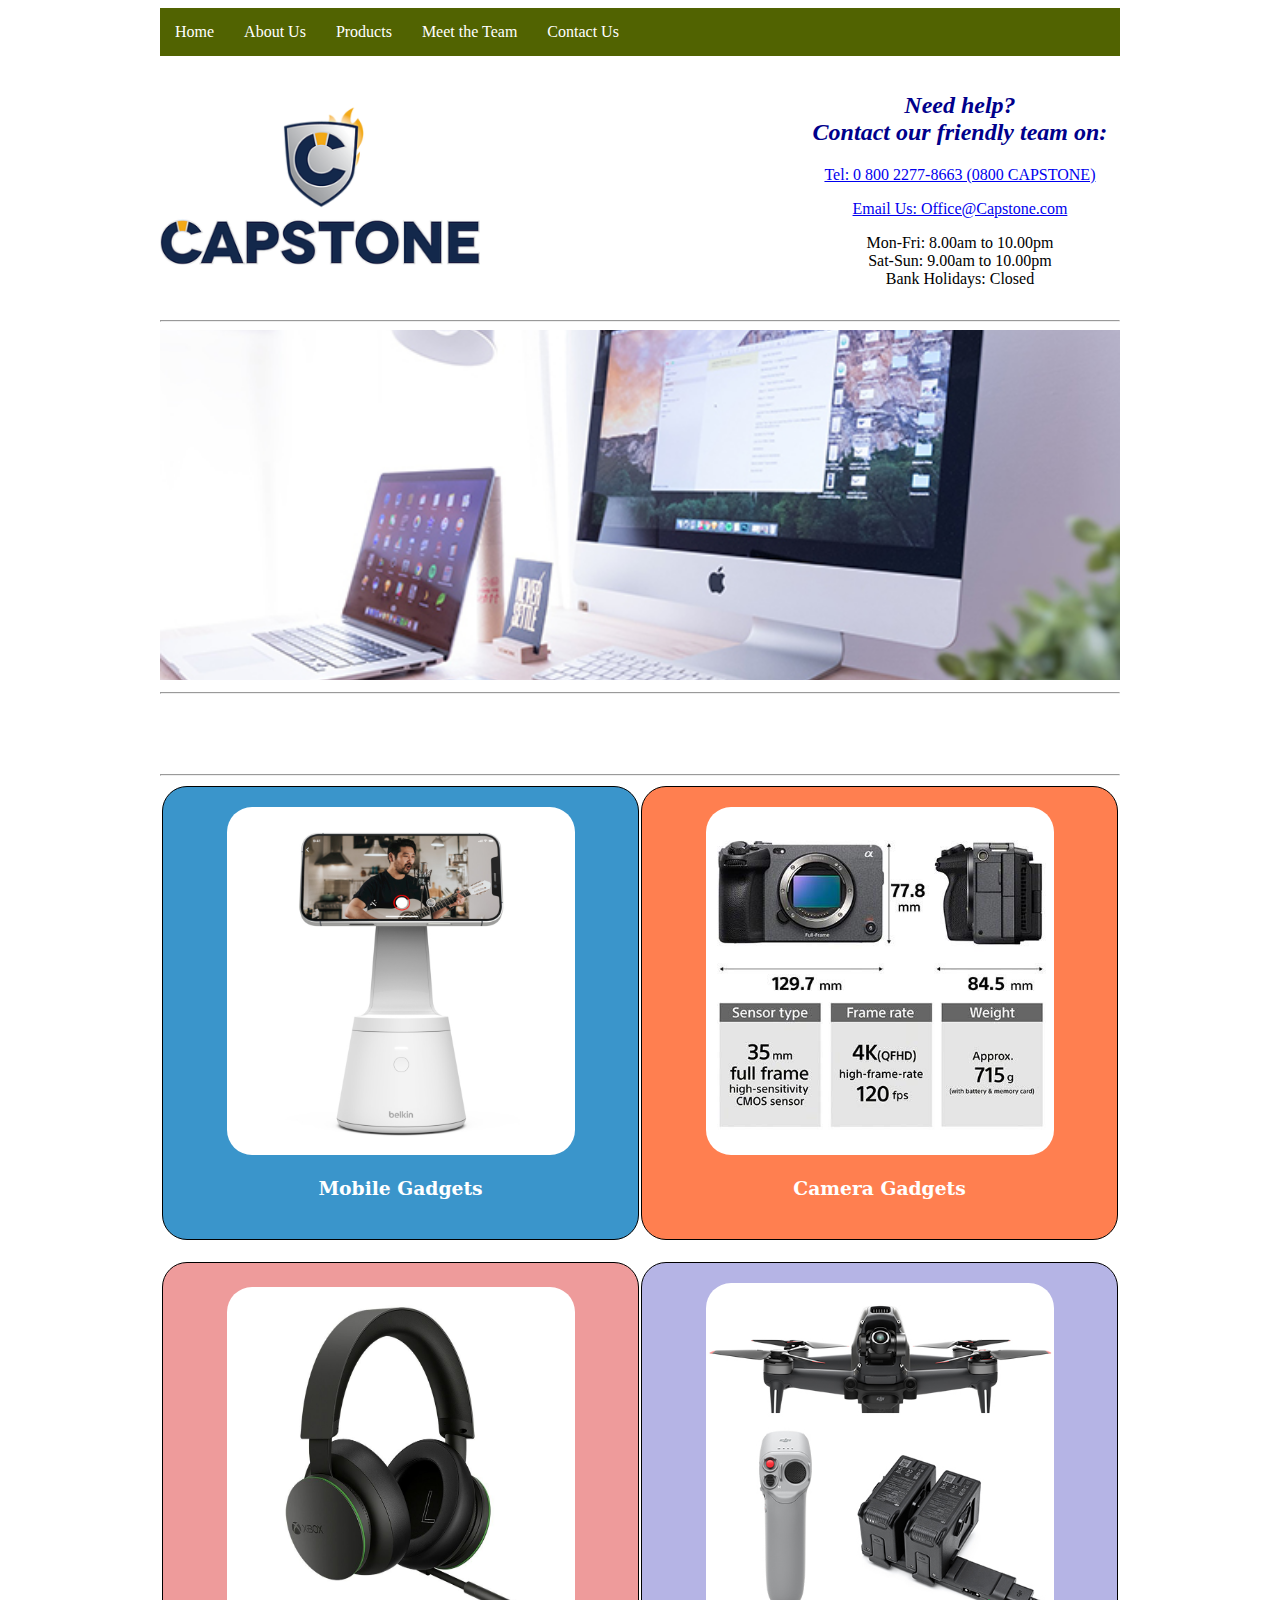
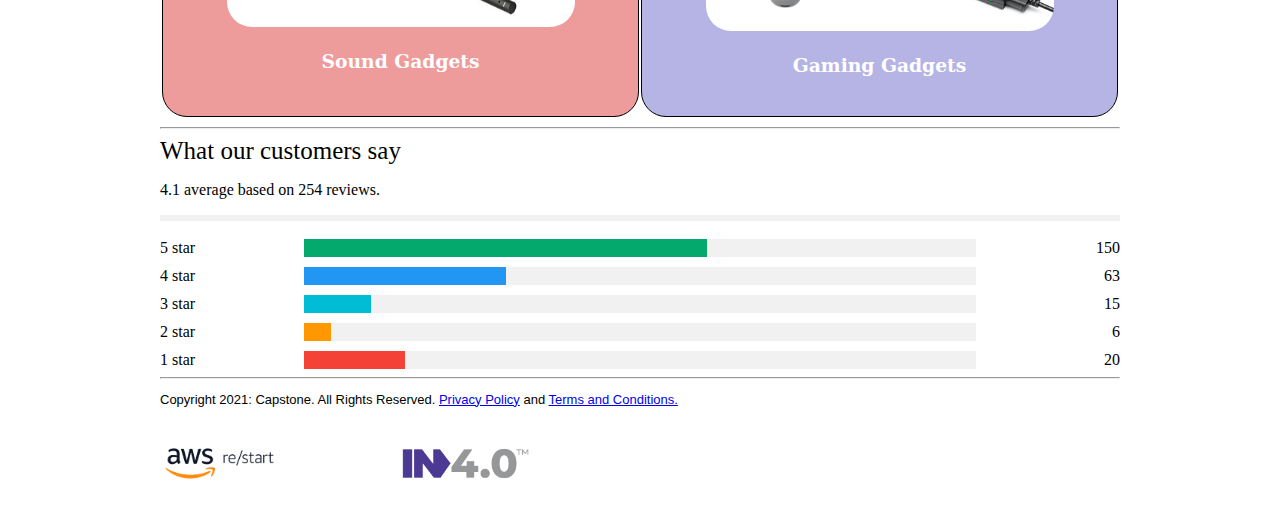
==== index.html @ 5edba66c "Update index.html" ====
<!doctype html>
<html>
<head>
	<meta name="viewport" content="width=device-width, initial-scale=1">
<meta charset="utf-8">
<title>Capstone Website</title>

<link href="capstone.css" rel="stylesheet" type="text/css"><!--To link up with the css file-->	


</head>

<body>
	<div class="container"><!--created a class called container to fit the contents of the web page in a centralized location-->
		<!--Display major links-->
	<nav> <!--The <nav> tag defines a set of navigation links as indicated below. CSS was applied to make it appear in a straight line-->
		<ul>
			<li><a href="index.html">Home</a></li>
			<li><a href="AboutUs.html">About Us</a></li>
			<li><a href="Products.html">Products</a></li>
			<li><a href="Meettheteam.html">Meet the Team</a></li>
			<li><a href="ContactUs.html">Contact Us</a></li>
		
		</ul>
	
	
	</nav></div>
	<!--Display logo and contact information-->
	<div class="container">
		<div class="horizontal-list"><ul>
		
	<li><img src="Capstone-Logo.png" alt="" width="100%"></li> <!--Display the capstone logo-->
			<li>&nbsp;</li>
			
			
			<!--Display contact information-->
		
		<li><h2 class="headers" align="center">Need help?<br>Contact our friendly team on:</h2>
<p class="pheaders" align="center"><a href="tel:080022778663 ">Tel: 0 800 2277-8663 (0800 CAPSTONE)</a></p>
<p class="pheaders" align="center"><a href="mailto:office@capstone.com">Email Us: Office@Capstone.com</a> </p>
<p class="eheaders" align="center">Mon-Fri: 8.00am to 10.00pm<br>Sat-Sun: 9.00am to 10.00pm<br>Bank Holidays: Closed </p>

			
			</li>
			</ul></div></div>
	<div class="container">
		<hr><!--Draws a horizontal line-->
	
	</div>
	<!--Display picture banner-->
	<div class="container">
		
		<img style="object-fit: cover" src ="computer-2563737_1920.jpg" alt="" width="100%" height="350px"></div>
	<div class="container">
		<hr>
	
	</div>
	<!--Display marketing catchphrase-->
	<div class="container">
	
		<h1 class="marquee"><span>CAPSTONE GADGETS:&nbsp;&nbsp;THE BEST MONEY CAN BUY!</span></h1>
		
		</div>
	<div class="container">
		<hr>
	
	</div>
	<!--Display product categories-->
	<div class="container">
		<table>
			<tr>	
		
		
	<td class="corners" style="background-color:#3a95cb" align="center"><img style="border-radius: 25px" src ="Gadget 1 v2.jpeg" alt="" width="80%">
				<h3><a href="Products.html#mobile">Mobile Gadgets</a></h3>
				</td>
			
			
	<td class="corners" style="background-color:#ff7f50" align="center"><img style="border-radius: 25px" src="Gadget 13 v4.jpg" width="80%">
				
				<h3><a href="Products.html#camera">Camera Gadgets</a></h3>
				</td>
			</tr></table></div>
	</br>
	<div class="container">
		<table>
			<tr>	
		
		
	<td class="corners" style="background-color:#ee9b9b" align="center"><img style="border-radius: 25px" src ="Gadget 15 v1.jpg" alt="" width="80%" height="340px">
				<h3><a href="Products.html#sound">Sound Gadgets</a></h3>
				</td>
			
			
	<td class="corners" style="background-color:#b5b4e5" align="center"><img style="border-radius: 25px" src ="Gadget 8 v6.jpg" width="80%">
				
				<h3><a href="Products.html#gaming">Gaming Gadgets</a></h3>
				</td>
			</tr></table></div>
	<div class="container">
		<hr>
	
	</div>
	<!--Display customer feedback-->
	<div class="container">
	
		<span class="heading">What our customers say</span>
<p>4.1 average based on 254 reviews.</p>
<hr style="border:3px solid #f1f1f1">

<div class="row">
  <div class="side">
    <div>5 star</div>
  </div>
  <div class="middle">
    <div class="bar-container">
      <div class="bar-5"></div>
    </div>
  </div>
  <div class="side right">
    <div>150</div>
  </div>
  <div class="side">
    <div>4 star</div>
  </div>
  <div class="middle">
    <div class="bar-container">
      <div class="bar-4"></div>
    </div>
  </div>
  <div class="side right">
    <div>63</div>
  </div>
  <div class="side">
    <div>3 star</div>
  </div>
  <div class="middle">
    <div class="bar-container">
      <div class="bar-3"></div>
    </div>
  </div>
  <div class="side right">
    <div>15</div>
  </div>
  <div class="side">
    <div>2 star</div>
  </div>
  <div class="middle">
    <div class="bar-container">
      <div class="bar-2"></div>
    </div>
  </div>
  <div class="side right">
    <div>6</div>
  </div>
  <div class="side">
    <div>1 star</div>
  </div>
  <div class="middle">
    <div class="bar-container">
      <div class="bar-1"></div>
    </div>
  </div>
  <div class="side right">
    <div>20</div>
  </div>
</div>

		
		</div>
	<div class="container">
		<hr>
	
	</div>

	<!--Display footer text content-->
	<div class="container">
		<p class="pfooter">Copyright 2021: Capstone. All Rights Reserved. <a href="Privacy and security policy.txt" target="_blank">Privacy Policy</a> and <a href="Terms and conditions.txt" target="_blank">Terms and Conditions.</a></p>
	
	
	</div>
	<!--Display partner logos-->
	<div class="container">
	<table>
		<tr>
		
			<td><img src ="AWS_Restart_Logo.jpg" alt="" width="50%"></td>
			<td><img src ="In40.jpg" alt="" width="20%"></td>
			
			</tr></table></div>
	

</body>
</html>
---- capstone.css ----
@charset "utf-8";
/* CSS Document */

.container { /*The container class was created to centralise the web page content. This was accomplished by setting the right and left margins to "auto"*/
  width: 100%;
  padding-right: 15px;
  padding-left: 15px;
  margin-right: auto;
  margin-left: auto;
}

@media (min-width: 576px) { /*The @media rule helps to make the content associated with the class specified within it to be responsive to different devices*/
  .container {
    max-width: 540px;
  }
}

@media (min-width: 768px) {
  .container {
    max-width: 720px;
  }
}

@media (min-width: 992px) {
  .container {
    max-width: 960px;
  }
}


.horizontal-list ul {/*This class was created to display list content horizontally and not vertically as it would appear in a typical list fashion.*/
	display: flex;
  	flex-wrap: wrap;
  	padding-left: 0;
}
.horizontal-list ul li {/*This represents its application on the list items*/
	list-style: none;
  	flex: 0 0 33.333333%;
	align-self: center;
	
}
p{
	font-family: "verdana;
	font-size: small;
}

.headers {
	font-family: "Impact", "Haettenschweiler", "Franklin Gothic Bold", "Arial Black", "sans-serif";
	font-style: italic;
	color: darkblue;
	
}
.pheaders {
	font-family: "Impact", "Haettenschweiler", "Franklin Gothic Bold", "Arial Black", "sans-serif";
	color: darkblue;
	
}
hr { 
	display: block; 
	margin-before: 0.5em; 
	margin-after: 0.5em; 
	margin-start: auto; 
	margin-end: auto; 
	overflow: hidden; 
	border-style: inset; 
	border-width: 1px;
}
/*CSS rules for navigation bar display at the top of the page*/
nav ul{
	
	display: flex;
  	flex-wrap: wrap;
  	padding-left: 0;
	margin: 0;
	flex: 0 0 33.333333%;
	font-family: "Cambria", "Hoefler Text", "Liberation Serif", "Times", "Times New Roman", "serif";
	background: #516301;
	
}
nav ul li{
	list-style-type: none;
	position:relative;
}
nav ul li a{
	display: flex;
	padding: 15px;
	color: white;
	text-decoration: none;
}
nav ul li a:hover{
	background: #09F56E;
	color: #000000;
}
/*CSS rule for h3 tags which contain anchor tags*/
h3 a{
	font-family: "Constantia", "Lucida Bright", "DejaVu Serif", "Georgia", "serif";
	text-decoration: none;
	color:white;
}
/*CSS rule with regards to what happens when the mouse goes over a link which follows a h3 tag*/
h3 a:hover{
	
	color:gold;
}
/*CSS rule to display a shape with rounded edges to hold the contents of the web page.*/
.corners {
 	border-radius: 25px;
	border: 1px solid;
	padding: 20px; 
	width: 50%;
	object-fit: cover;
}

.heading {
  	font-size: 25px;
  	margin-right: 25px;
	font-family: "Impact", "Haettenschweiler", "Franklin Gothic Bold", "Arial Black", "sans-serif";
}

/*CSS rule for the user reviews*/

/* Three column layout */
.side {
  float: left;
  width: 15%;
  margin-top:10px;
}

.middle {
  margin-top:10px;
  float: left;
  width: 70%;
}

/* Place text to the right */
.right {
  text-align: right;
}

/* Clear floats after the columns */
.row:after {
  content: "";
  display: table;
  clear: both;
}

/* The bar container */
.bar-container {
  width: 100%;
  background-color: #f1f1f1;
  text-align: center;
  color: white;
}

/* Individual bars */
.bar-5 {width: 60%; height: 18px; background-color: #04AA6D;}
.bar-4 {width: 30%; height: 18px; background-color: #2196F3;}
.bar-3 {width: 10%; height: 18px; background-color: #00bcd4;}
.bar-2 {width: 4%; height: 18px; background-color: #ff9800;}
.bar-1 {width: 15%; height: 18px; background-color: #f44336;}

/* Responsive layout - make the columns stack on top of each other instead of next to each other */
@media (max-width: 400px) {
  .side, .middle {
    width: 100%;
  }
  .right {
    display: none;
  }
}

.ptext{
	font-family: Consolas, "Andale Mono", "Lucida Console", "Lucida Sans Typewriter", "Monaco", "Courier New", "monospace";
	font-size: small;
}
/*CSS rule for marquee text animation*/
.marquee {
	display: block;
	width: 100%;
	white-space: nowrap;
	overflow: hidden;
	font-family: "Gill Sans", "Gill Sans MT", "Myriad Pro", "DejaVu Sans Condensed", "Helvetica", "Arial", "sans-serif";
}
.marquee span{
	display: inline-block;
	padding-left: 100%;
	-webkit-animation:scroll 10s infinite linear;
}
@-webkit-keyframes scroll{
	0% {
		-webkit-transform: translate(0,0);
	}
	100%{
		-webkit-transform: translate(-100%,0)
	}
} /*End of CSS rule for marquee text animation*/
/*Start of CSS rule to display products on product page.*/
.productdisplay{
  position: relative;
  }
/*CSS rule for checkbox used in displaying the products/team member information*/
.prodinput{
  position: absolute;
  left: 0;
  top: 0;
  width: 100%;
  opacity:0;
  visibility: 0;
}
/*CSS rule for name of product/team member*/
.producthead{
  	background:#3F328F;
  	color:white;
  	padding:10px;
  	position: relative;
	font-family:"Segoe", "Segoe UI", "DejaVu Sans", "Trebuchet MS", "Verdana", "sans-serif";
}
/*CSS rule for arrow beside name of product/team member before click by mouse*/
label::before{
  content:"";
  display: inline-block;
  border: 15px solid transparent;
  border-left:20px solid white;
	
}
/*CSS rule for arrow beside name of product/team member*/
label{
  cursor: pointer;
  position: relative;
  display: flex;
  align-items: center;
}
/*CSS rule for text area associated with product/team member*/
.ptext{
  max-height:0px;
  overflow: hidden;
  transition:max-height 0.5s;
  background-color: white;
  box-shadow:0 0 10px 0 rgba(0, 0, 0, 0.2);
}
/*CSS rule for text associated with product/team member which is revealed when mouse is clicked on title*/
.ptext p {
  	margin-bottom: 1%;
	margin-top: 1%;
	margin-right: 5%;
	margin-left: 5%;
}
/*CSS rule to reveal the product details when the product title is clicked*/
input:checked ~ h3 label::before{
  	border-left:15px solid transparent;
  	border-top:20px solid white;
}
/*CSS rule to specify the maximum amount of space dedicated to the textual content*/
input:checked ~ h3 ~ .ptext{
  max-height:2000px;
}/*End of CSS rule to display products on product page.*/
/*CSS rule for video content display*/
.framed{
	margin-left: 5%; 
	margin-right: 5%; 
	padding-bottom: 5%; 
	border: none
}
.pfooter
{
	font-family: "helvetica";
	font-size: small;
}
/*Start of CSS rule to display Contact form on contact us page.*/
select, textarea {
  width: 100%;
  padding: 12px;
  border: 1px solid #ccc;
  border-radius: 4px;
  box-sizing: border-box;
  margin-top: 6px;
  margin-bottom: 16px;
  resize: vertical;
}
.forminput{
  width: 100%;
  padding: 12px;
  border: 1px solid #ccc;
  border-radius: 4px;
  box-sizing: border-box;
  margin-top: 6px;
  margin-bottom: 16px;
  resize: vertical;
}
.submitinput {
  background-color: #04AA6D;
  color: white;
  padding: 12px 20px;
  border: none;
  border-radius: 4px;
  cursor: pointer;
}/*End of CSS rule to display contact form on contact us page*/
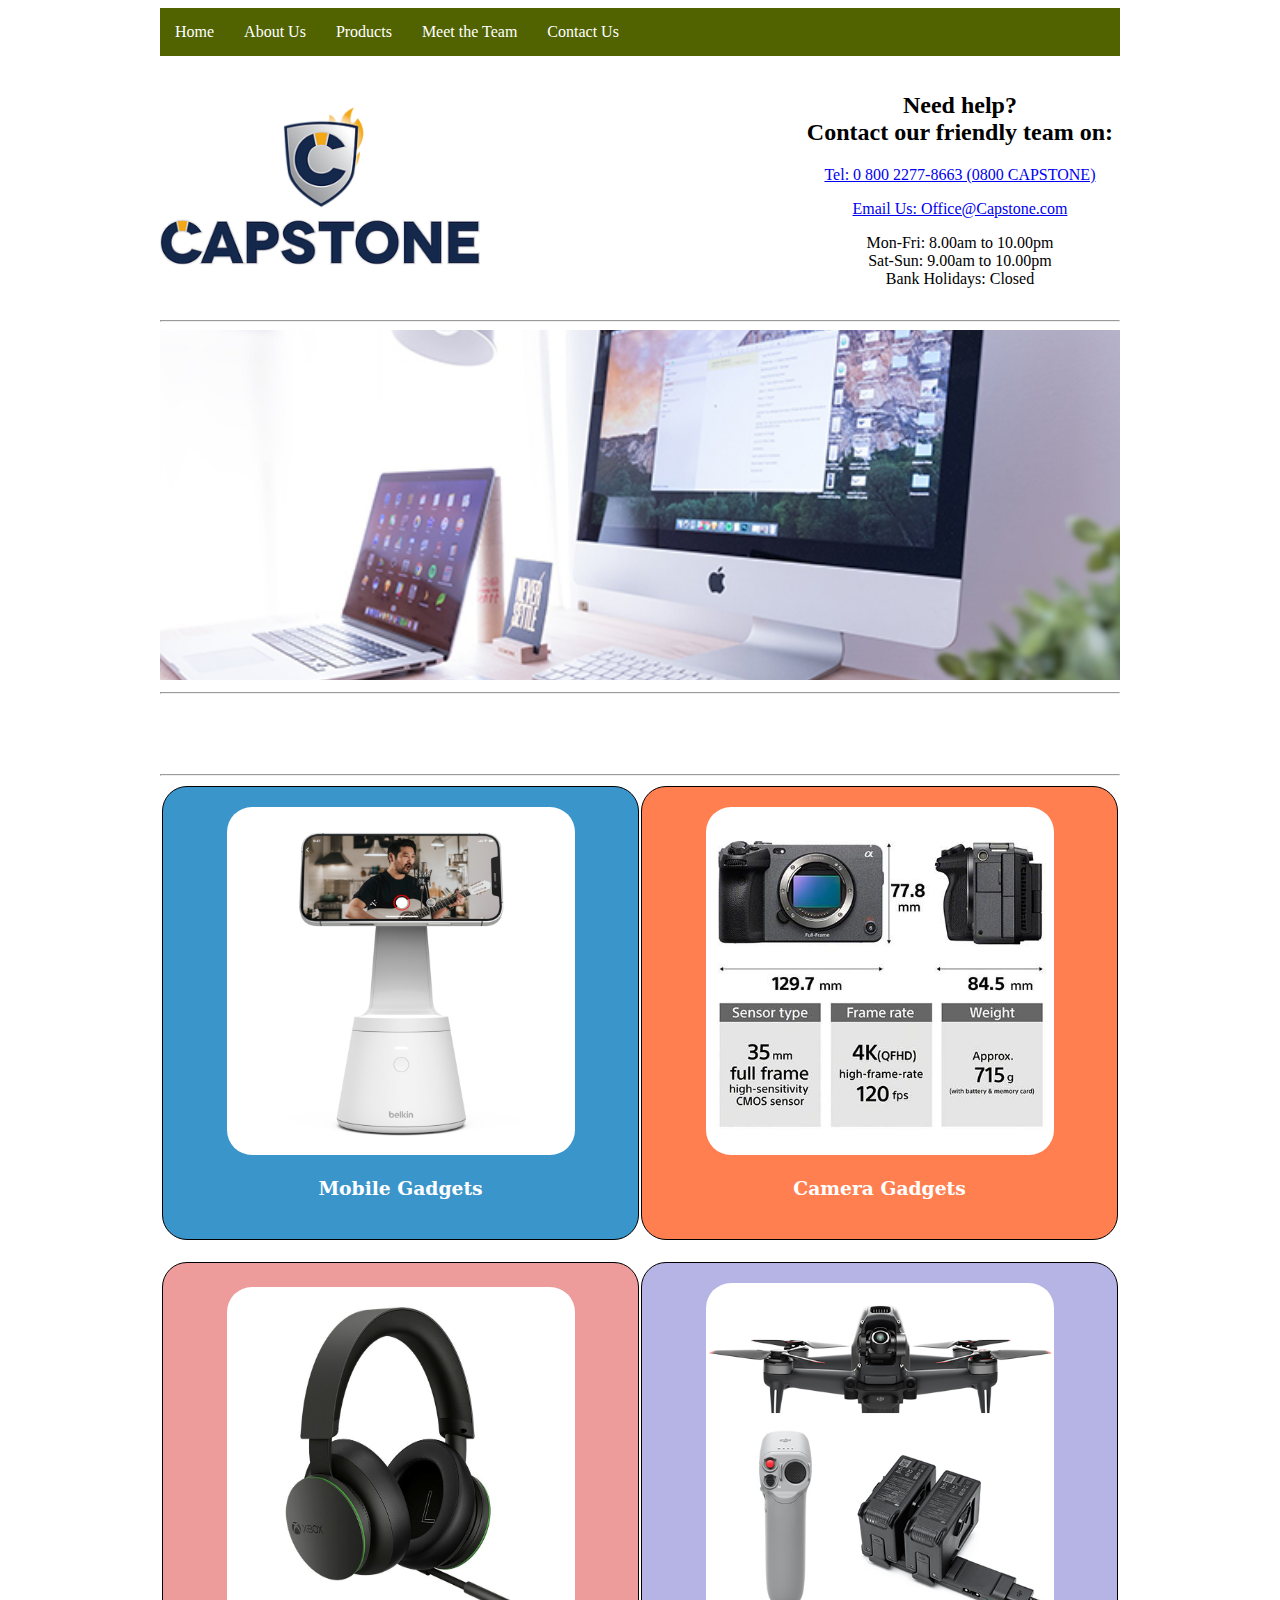
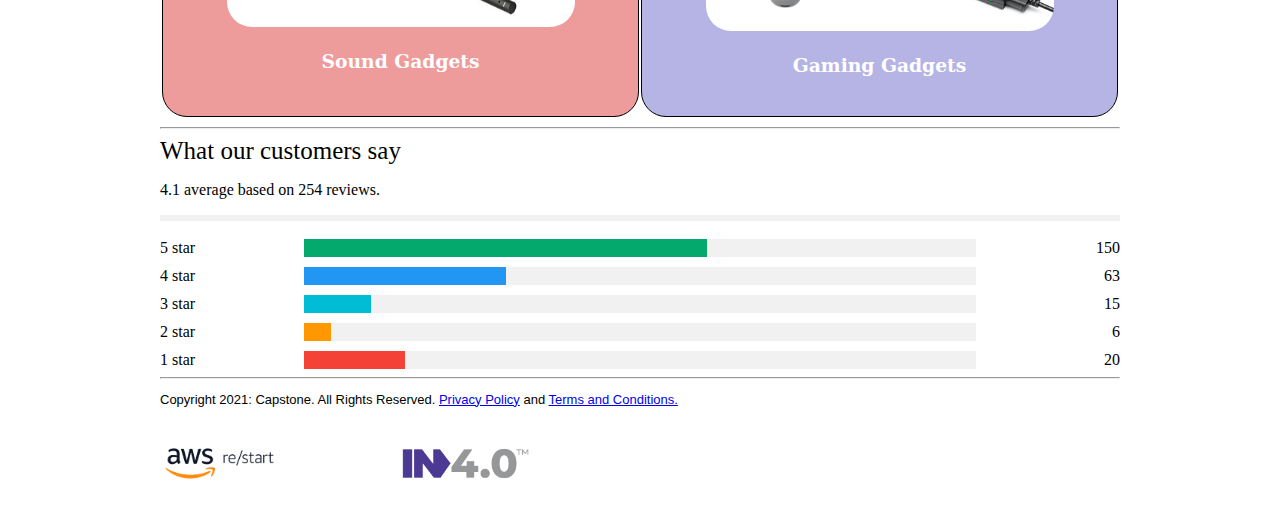
==== commit 5c4db0c0: "Update index.html" ====
--- a/index.html
+++ b/index.html
@@ -35,7 +35,7 @@
 			
 			<!--Display contact information-->
 		
-		<li><h2 class="headers" align="center">Need help?<br>Contact our friendly team on:</h2>
+		<li><h2 style = "font-family: Verdana" align="center">Need help?<br>Contact our friendly team on:</h2>
 <p class="pheaders" align="center"><a href="tel:080022778663 ">Tel: 0 800 2277-8663 (0800 CAPSTONE)</a></p>
 <p class="pheaders" align="center"><a href="mailto:office@capstone.com">Email Us: Office@Capstone.com</a> </p>
 <p class="eheaders" align="center">Mon-Fri: 8.00am to 10.00pm<br>Sat-Sun: 9.00am to 10.00pm<br>Bank Holidays: Closed </p>
--- a/capstone.css
+++ b/capstone.css
@@ -45,8 +45,7 @@
 }
 
 .headers {
-	font-family: "Impact", "Haettenschweiler", "Franklin Gothic Bold", "Arial Black", "sans-serif";
-	font-style: italic;
+	font-family: "Verdana";
 	color: darkblue;
 	
 }
@@ -294,4 +293,4 @@
   border: none;
   border-radius: 4px;
   cursor: pointer;
-}/*End of CSS rule to display contact form on contact us page*/+}/*End of CSS rule to display contact form on contact us page*/
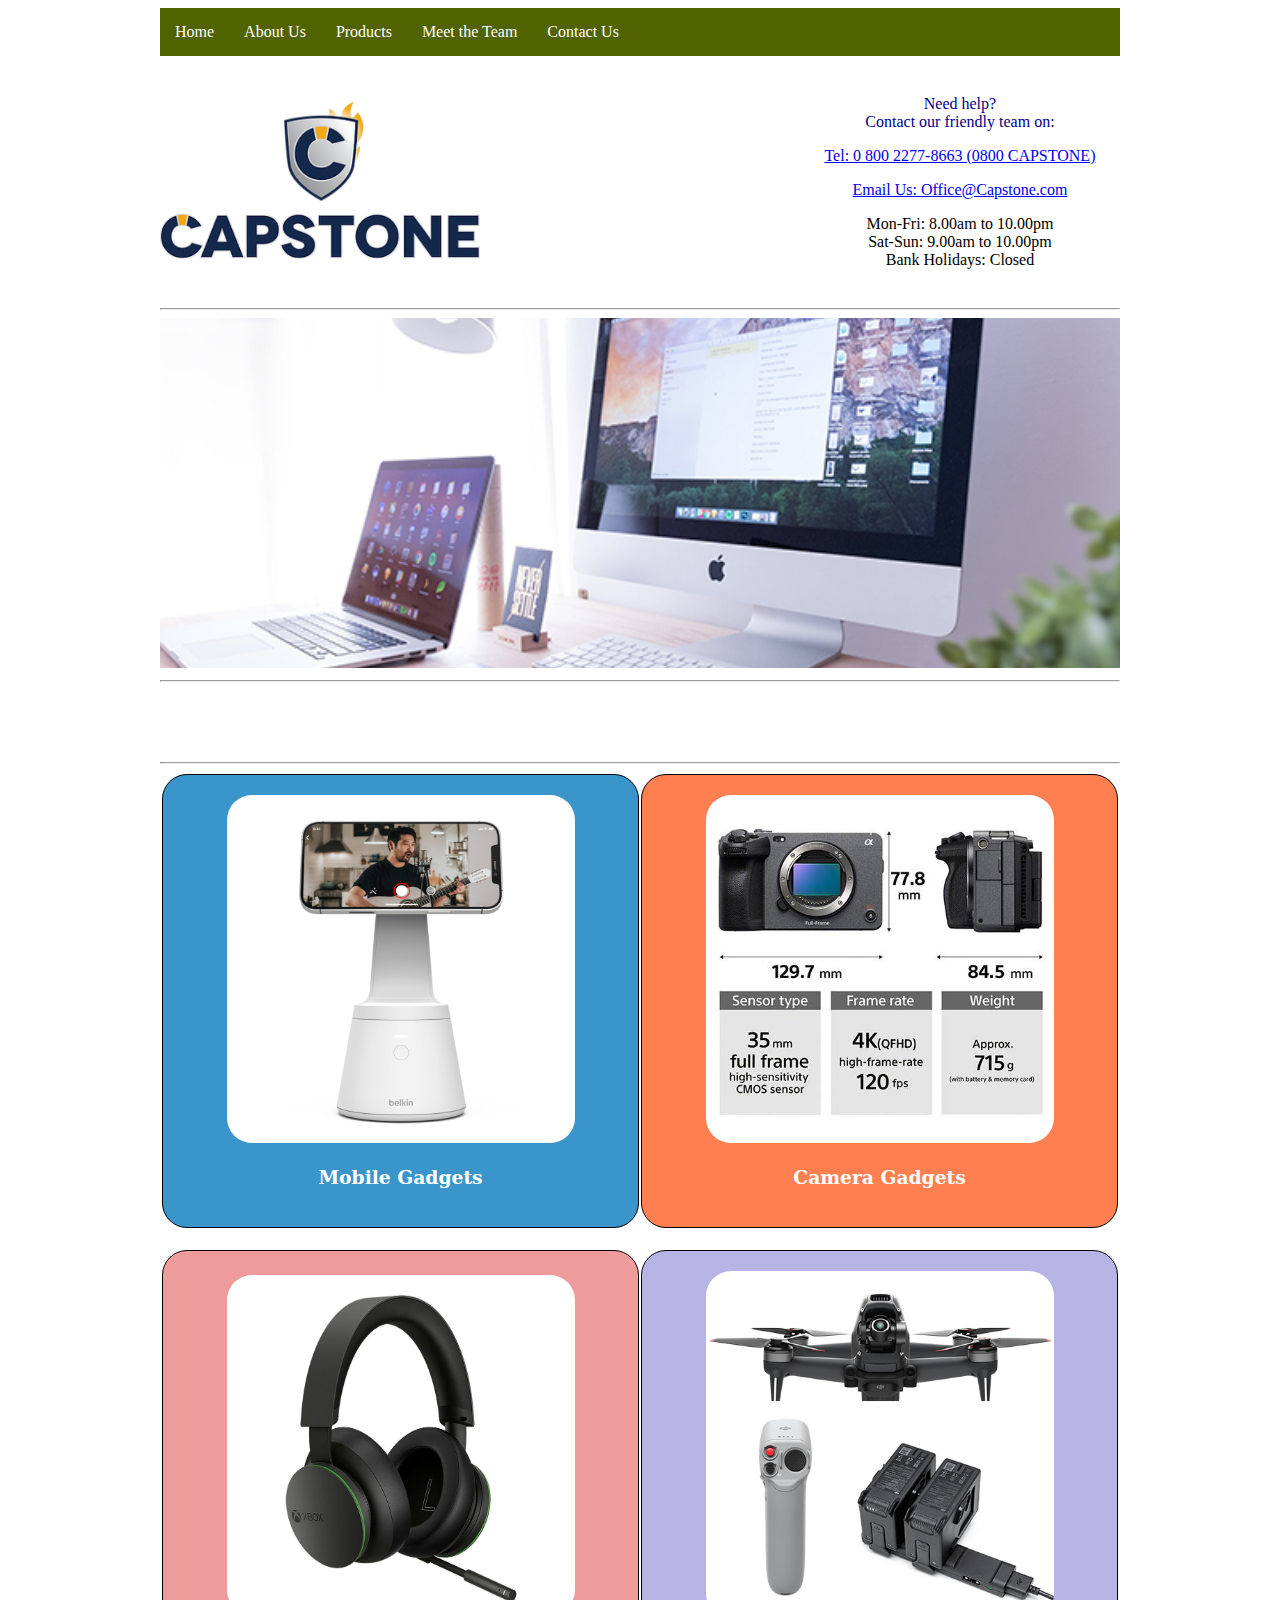
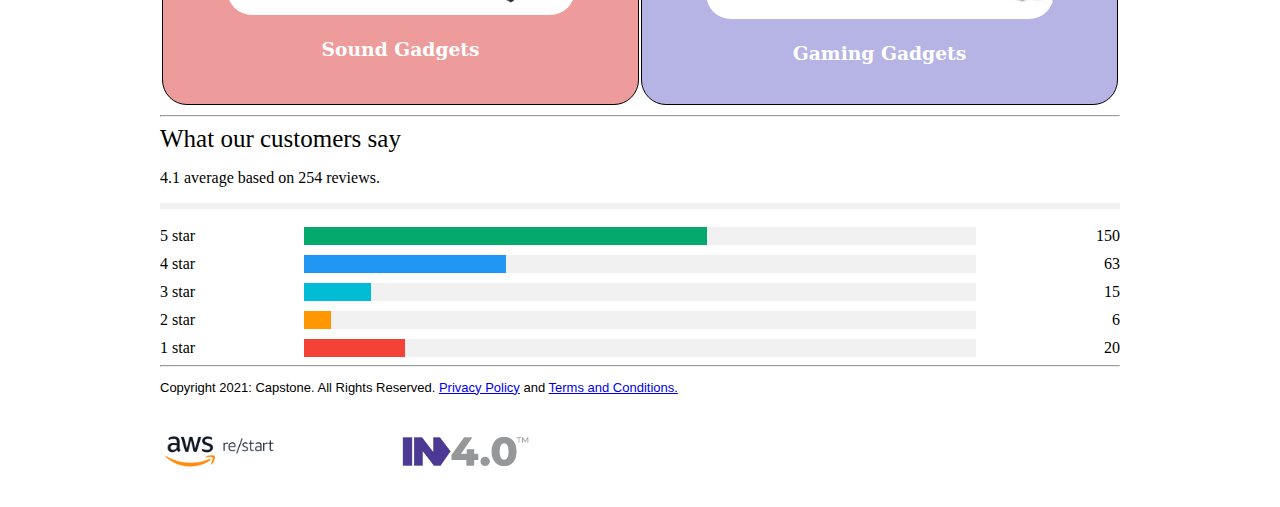
==== commit 2eca4e02: "Update index.html" ====
--- a/index.html
+++ b/index.html
@@ -35,10 +35,10 @@
 			
 			<!--Display contact information-->
 		
-		<li><h2 style = "font-family: Verdana" align="center">Need help?<br>Contact our friendly team on:</h2>
+		<li><p class ="pheaders" align="center">Need help?<br>Contact our friendly team on:</p>
 <p class="pheaders" align="center"><a href="tel:080022778663 ">Tel: 0 800 2277-8663 (0800 CAPSTONE)</a></p>
 <p class="pheaders" align="center"><a href="mailto:office@capstone.com">Email Us: Office@Capstone.com</a> </p>
-<p class="eheaders" align="center">Mon-Fri: 8.00am to 10.00pm<br>Sat-Sun: 9.00am to 10.00pm<br>Bank Holidays: Closed </p>
+<p align="center">Mon-Fri: 8.00am to 10.00pm<br>Sat-Sun: 9.00am to 10.00pm<br>Bank Holidays: Closed </p>
 
 			
 			</li>
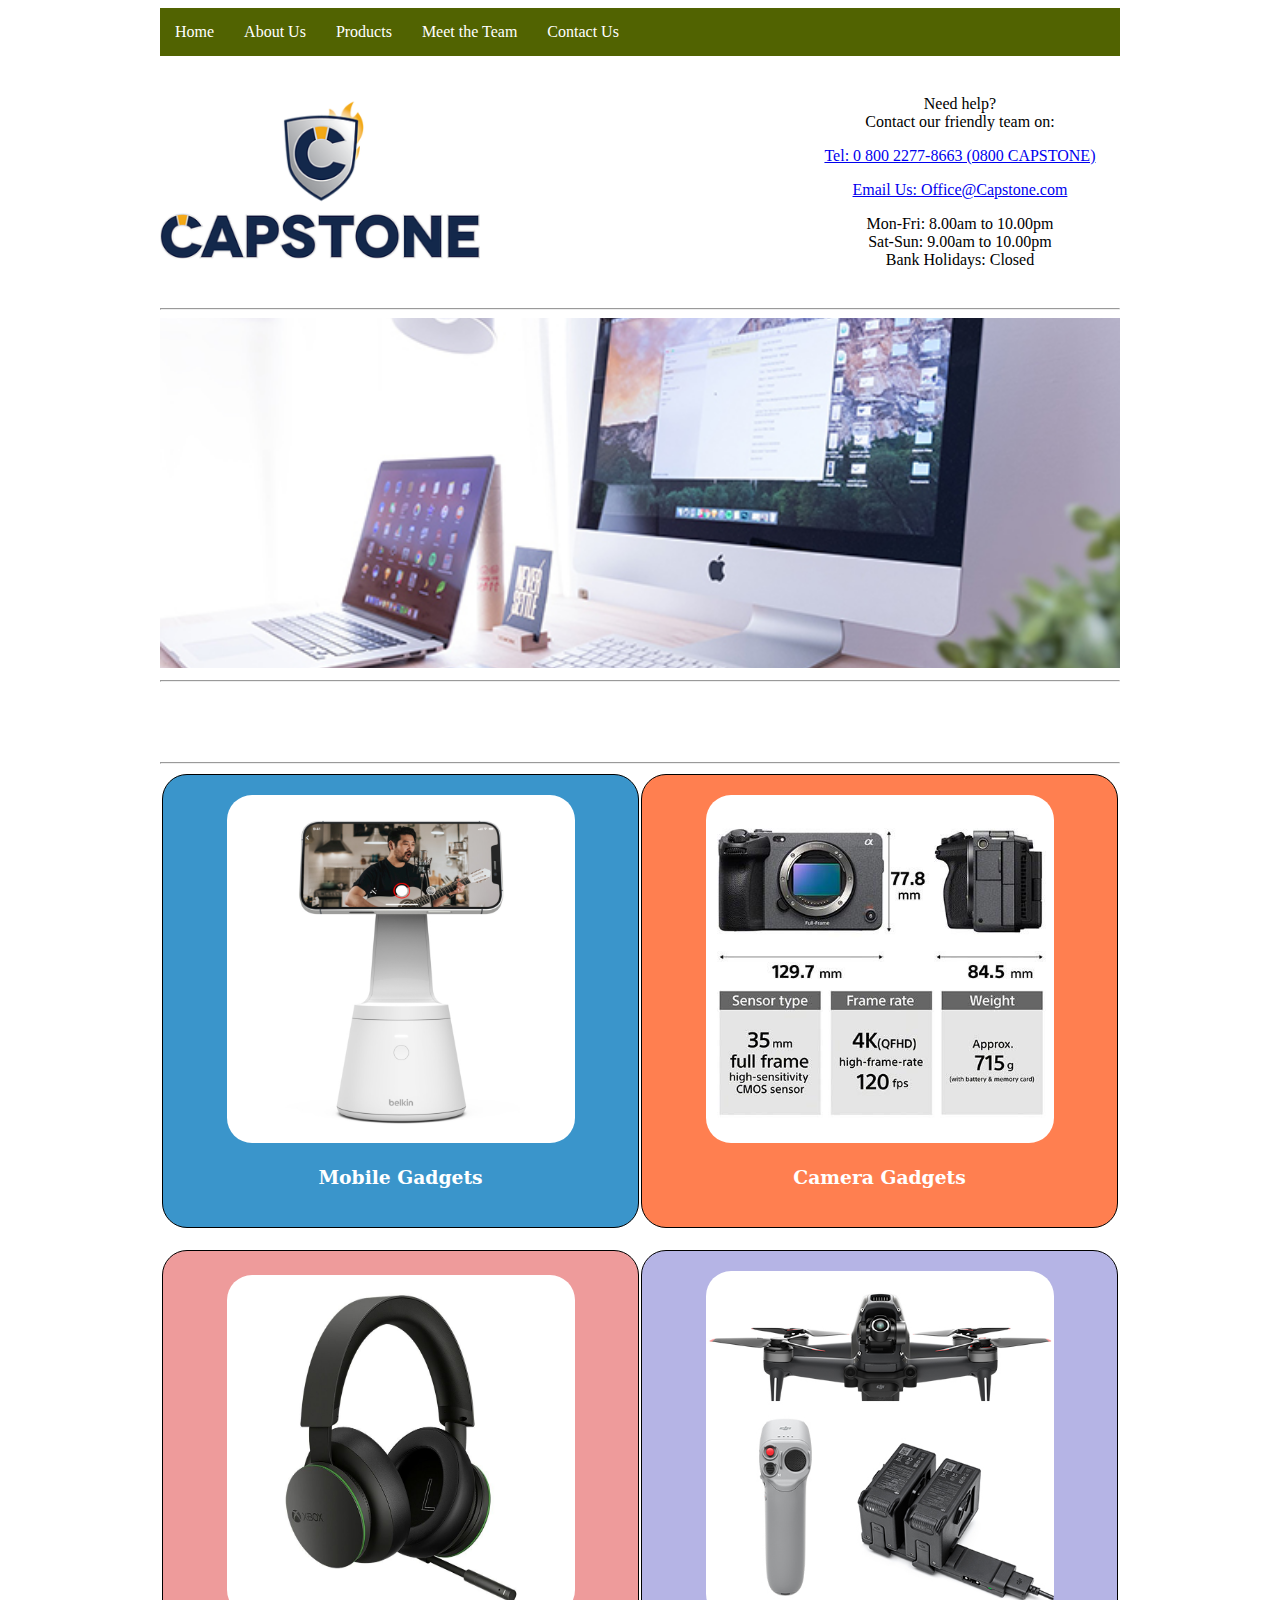
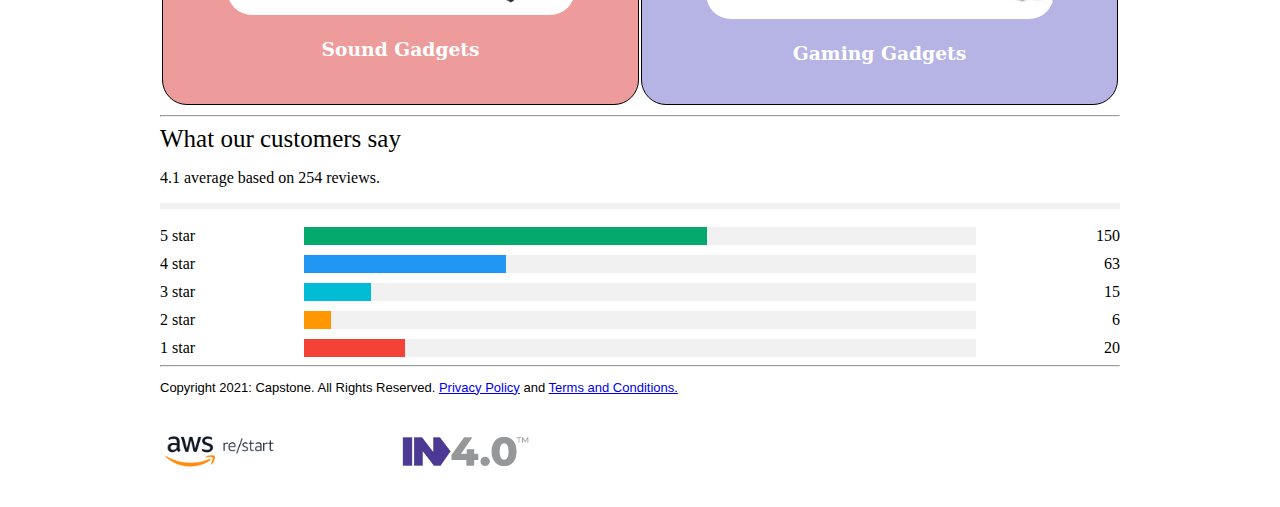
==== commit 5ac376b2: "Update index.html" ====
--- a/index.html
+++ b/index.html
@@ -35,7 +35,7 @@
 			
 			<!--Display contact information-->
 		
-		<li><p class ="pheaders" align="center">Need help?<br>Contact our friendly team on:</p>
+		<li><p style = "font-family:Verdana; font-size:medium" align="center">Need help?<br>Contact our friendly team on:</p>
 <p class="pheaders" align="center"><a href="tel:080022778663 ">Tel: 0 800 2277-8663 (0800 CAPSTONE)</a></p>
 <p class="pheaders" align="center"><a href="mailto:office@capstone.com">Email Us: Office@Capstone.com</a> </p>
 <p align="center">Mon-Fri: 8.00am to 10.00pm<br>Sat-Sun: 9.00am to 10.00pm<br>Bank Holidays: Closed </p>
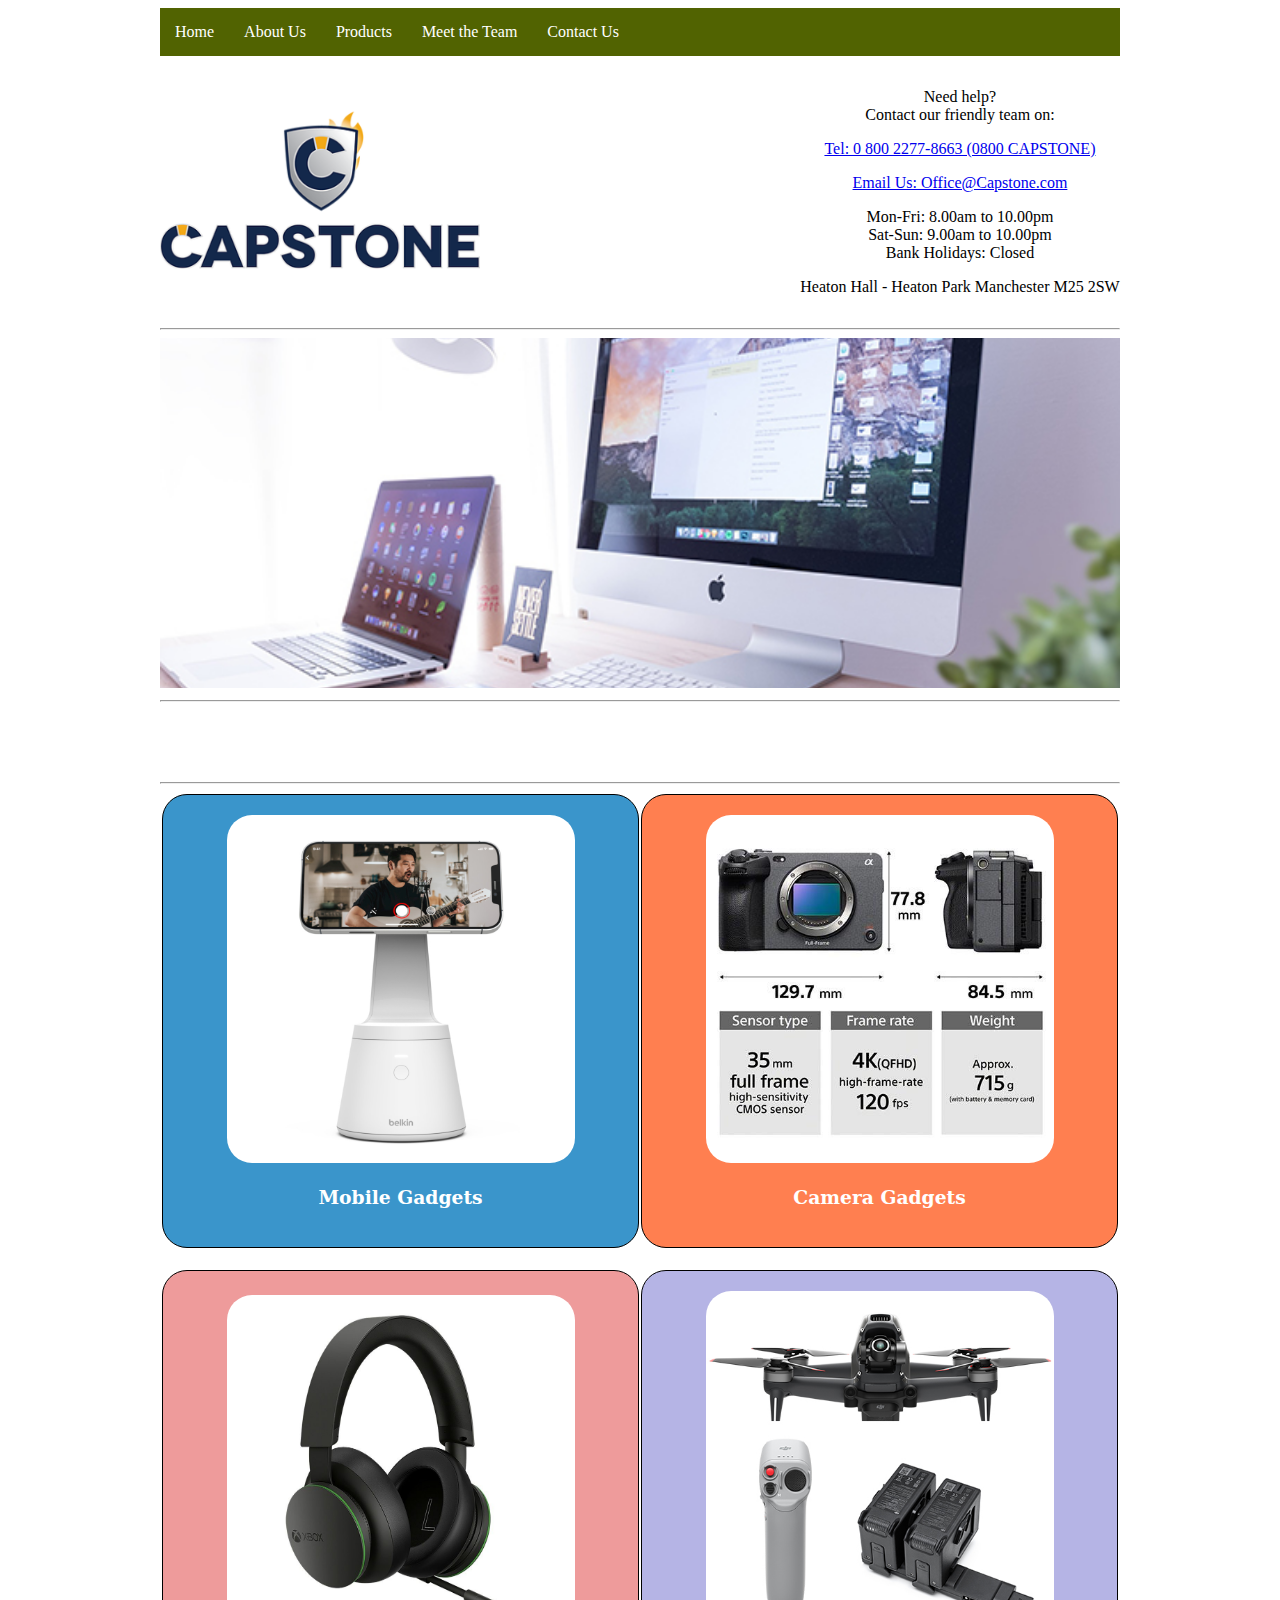
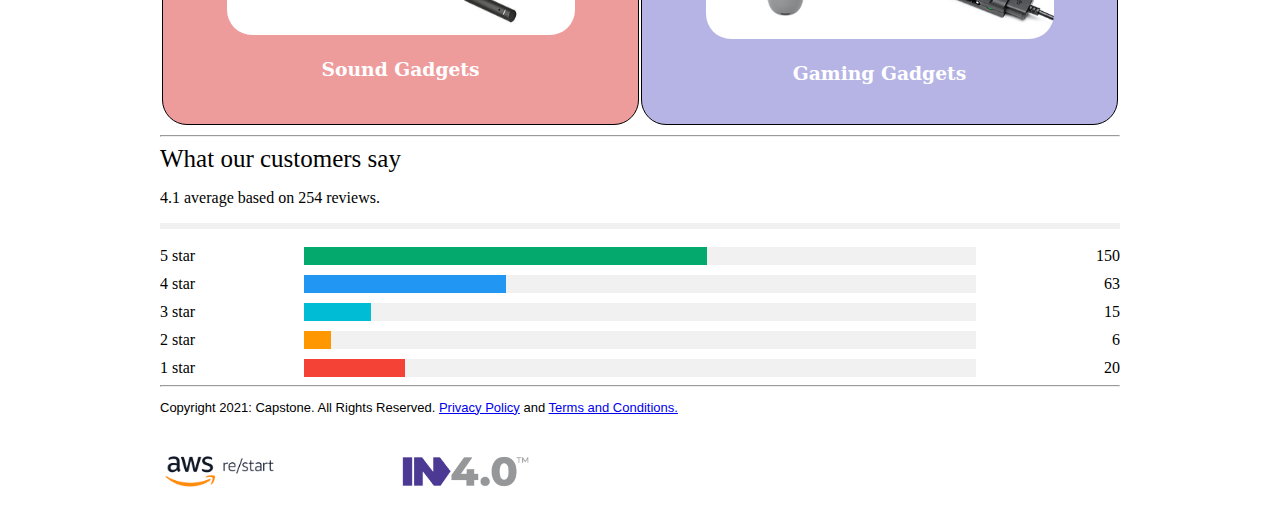
==== commit 5b1c54e2: "Update index.html" ====
--- a/index.html
+++ b/index.html
@@ -39,6 +39,7 @@
 <p class="pheaders" align="center"><a href="tel:080022778663 ">Tel: 0 800 2277-8663 (0800 CAPSTONE)</a></p>
 <p class="pheaders" align="center"><a href="mailto:office@capstone.com">Email Us: Office@Capstone.com</a> </p>
 <p align="center">Mon-Fri: 8.00am to 10.00pm<br>Sat-Sun: 9.00am to 10.00pm<br>Bank Holidays: Closed </p>
+			<p align="center">Heaton Hall - Heaton Park Manchester M25 2SW</p>
 
 			
 			</li>
@@ -71,12 +72,12 @@
 			<tr>	
 		
 		
-	<td class="corners" style="background-color:#3a95cb" align="center"><img style="border-radius: 25px" src ="Gadget 1 v2.jpeg" alt="" width="80%">
+	<td class="corners" style="background-color:#3a95cb" align="center"><a href="Products.html#mobile"><img style="border-radius: 25px" src ="Gadget 1 v2.jpeg" alt="" width="80%"></a>
 				<h3><a href="Products.html#mobile">Mobile Gadgets</a></h3>
 				</td>
 			
 			
-	<td class="corners" style="background-color:#ff7f50" align="center"><img style="border-radius: 25px" src="Gadget 13 v4.jpg" width="80%">
+	<td class="corners" style="background-color:#ff7f50" align="center"><a href="Products.html#camera"><img style="border-radius: 25px" src="Gadget 13 v4.jpg" width="80%"></a>
 				
 				<h3><a href="Products.html#camera">Camera Gadgets</a></h3>
 				</td>
@@ -87,12 +88,12 @@
 			<tr>	
 		
 		
-	<td class="corners" style="background-color:#ee9b9b" align="center"><img style="border-radius: 25px" src ="Gadget 15 v1.jpg" alt="" width="80%" height="340px">
+	<td class="corners" style="background-color:#ee9b9b" align="center"><a href="Products.html#sound"><img style="border-radius: 25px" src ="Gadget 15 v1.jpg" alt="" width="80%" height="340px"></a>
 				<h3><a href="Products.html#sound">Sound Gadgets</a></h3>
 				</td>
 			
 			
-	<td class="corners" style="background-color:#b5b4e5" align="center"><img style="border-radius: 25px" src ="Gadget 8 v6.jpg" width="80%">
+	<td class="corners" style="background-color:#b5b4e5" align="center"><a href="Products.html#gaming"><img style="border-radius: 25px" src ="Gadget 8 v6.jpg" width="80%"></a>
 				
 				<h3><a href="Products.html#gaming">Gaming Gadgets</a></h3>
 				</td>
@@ -175,7 +176,7 @@
 
 	<!--Display footer text content-->
 	<div class="container">
-		<p class="pfooter">Copyright 2021: Capstone. All Rights Reserved. <a href="Privacy and security policy.txt" target="_blank">Privacy Policy</a> and <a href="Terms and conditions.txt" target="_blank">Terms and Conditions.</a></p>
+		<p class="pfooter">Copyright 2021: Capstone. All Rights Reserved. <a href="privacy.html" target="_blank">Privacy Policy</a> and <a href="termsandconditions.html" target="_blank">Terms and Conditions.</a></p>
 	
 	
 	</div>
--- a/capstone.css
+++ b/capstone.css
@@ -208,7 +208,35 @@
 }
 /*CSS rule for name of product/team member*/
 .producthead{
-  	background:#3F328F;
+  	background:#3a95cb;
+  	color:white;
+  	padding:10px;
+  	position: relative;
+	font-family:"Segoe", "Segoe UI", "DejaVu Sans", "Trebuchet MS", "Verdana", "sans-serif";
+}
+.productheadmobile{
+  	background:#3a95cb;
+  	color:white;
+  	padding:10px;
+  	position: relative;
+	font-family:"Segoe", "Segoe UI", "DejaVu Sans", "Trebuchet MS", "Verdana", "sans-serif";
+}
+.productheadsound{
+  	background:#ee9b9b;
+  	color:white;
+  	padding:10px;
+  	position: relative;
+	font-family:"Segoe", "Segoe UI", "DejaVu Sans", "Trebuchet MS", "Verdana", "sans-serif";
+}
+.productheadcamera{
+  	background:#ff7f50;
+  	color:white;
+  	padding:10px;
+  	position: relative;
+	font-family:"Segoe", "Segoe UI", "DejaVu Sans", "Trebuchet MS", "Verdana", "sans-serif";
+}
+.productheadgaming{
+  	background:#b5b4e5;
   	color:white;
   	padding:10px;
   	position: relative;
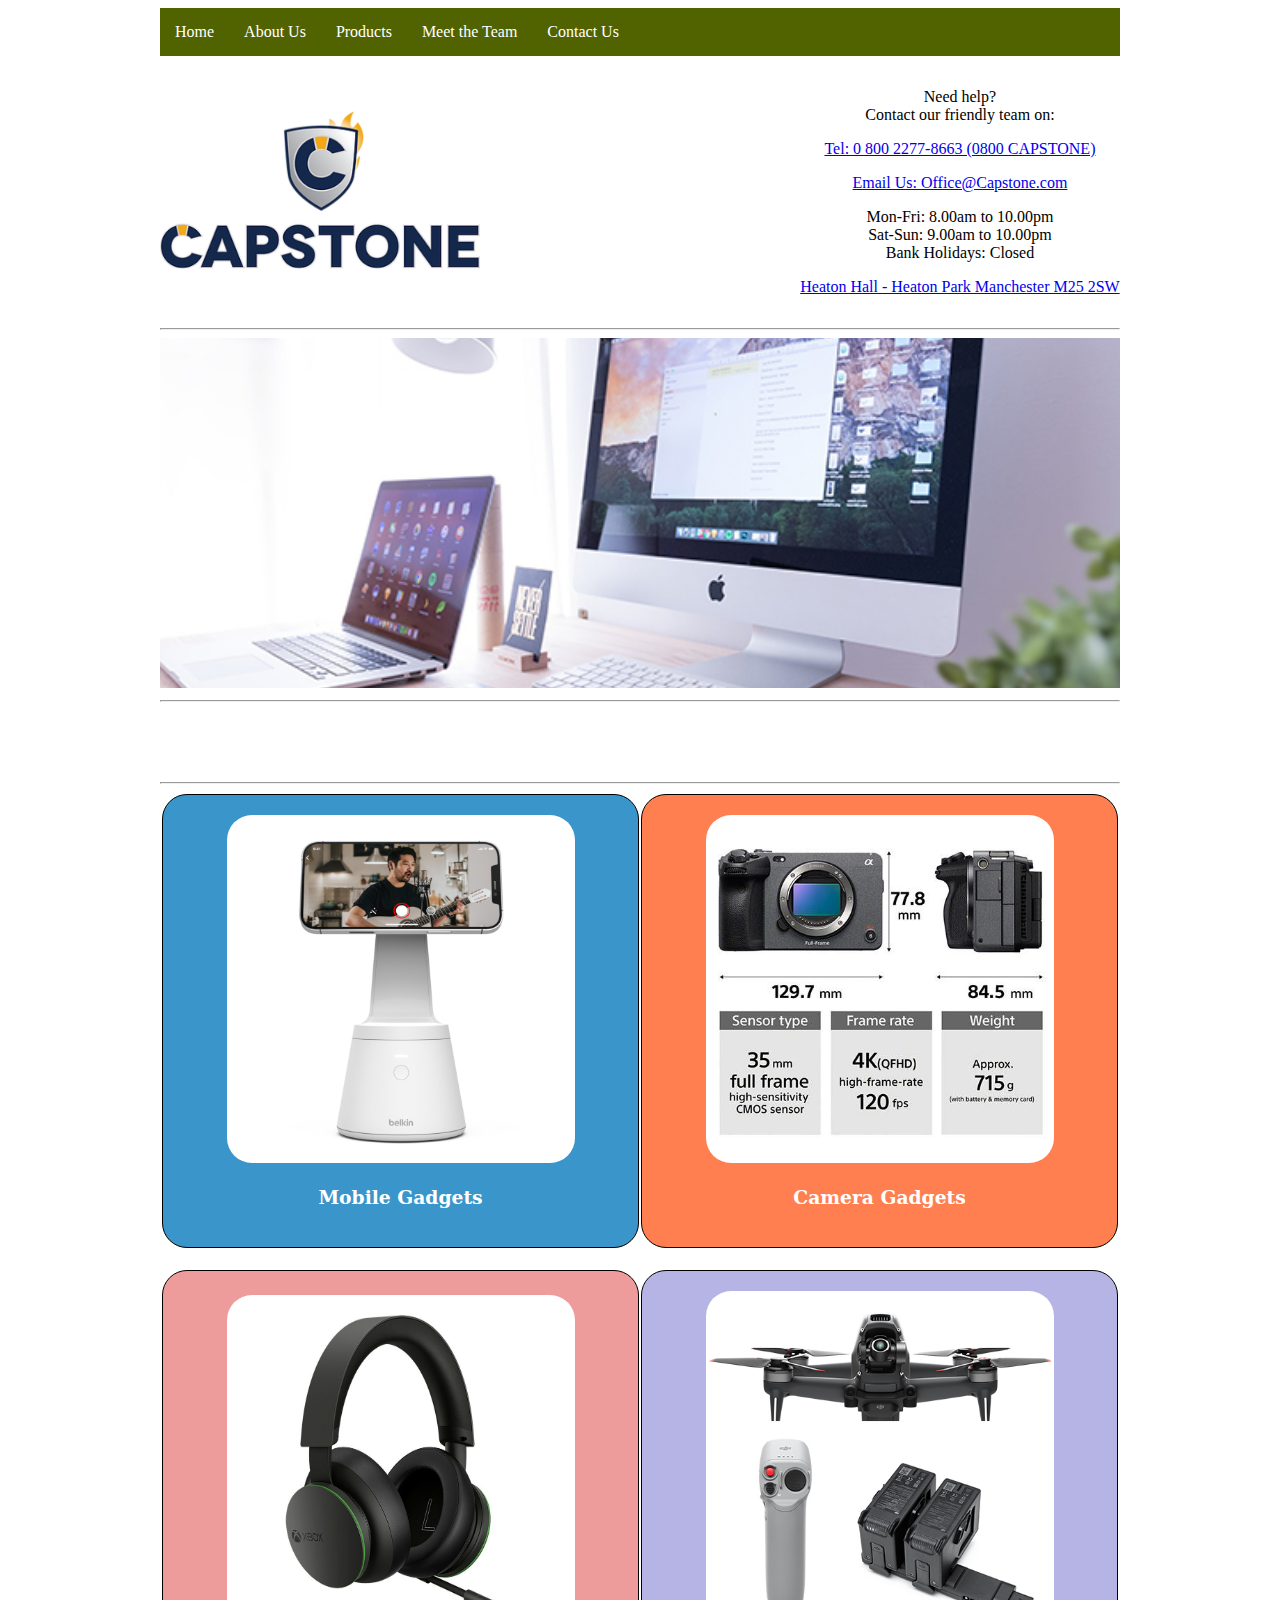
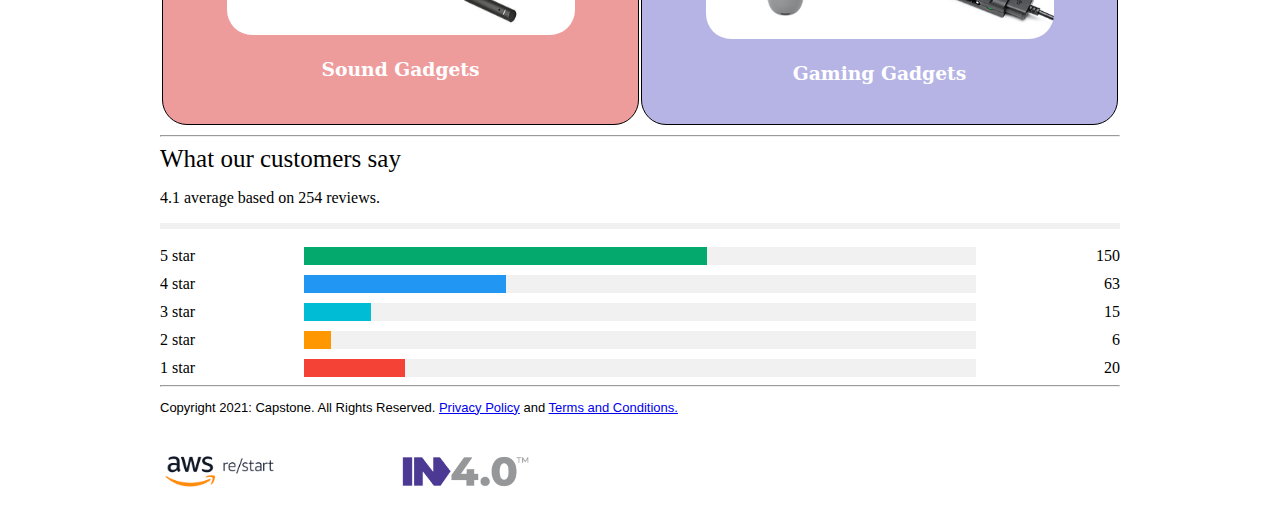
==== commit e13c9367: "Update index.html" ====
--- a/index.html
+++ b/index.html
@@ -39,7 +39,7 @@
 <p class="pheaders" align="center"><a href="tel:080022778663 ">Tel: 0 800 2277-8663 (0800 CAPSTONE)</a></p>
 <p class="pheaders" align="center"><a href="mailto:office@capstone.com">Email Us: Office@Capstone.com</a> </p>
 <p align="center">Mon-Fri: 8.00am to 10.00pm<br>Sat-Sun: 9.00am to 10.00pm<br>Bank Holidays: Closed </p>
-			<p align="center">Heaton Hall - Heaton Park Manchester M25 2SW</p>
+			<p align="center"><a href = "https://goo.gl/maps/iWgFbwmRsYVNoCen9" target = "_blank">Heaton Hall - Heaton Park Manchester M25 2SW</a></p>
 
 			
 			</li>
